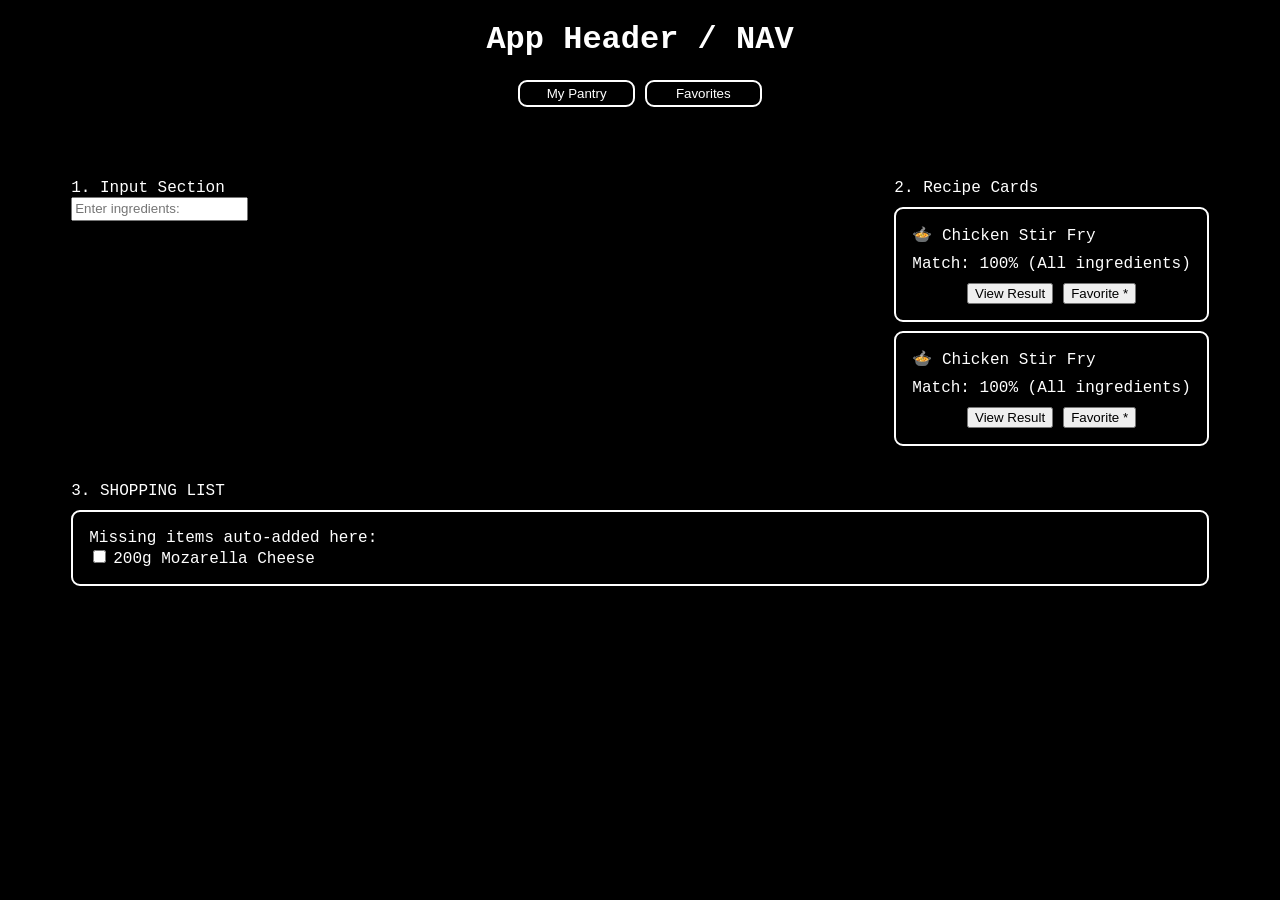
==== frontend/index.html @ f7dc4bb7 "Add frontend" ====
<!DOCTYPE html>
<html lang="en">
<head>
    <meta charset="UTF-8">
    <meta name="viewport" content="width=device-width, initial-scale=1.0">
    <link rel="stylesheet" href="indexstyle.css">
    <title>Pantry IQ</title>
</head>
<body>
    <h1>App Header / NAV</h1>
    <div class="headerButtons">
        <button>My Pantry</button>
        <button>Favorites</button>
    </div>
    <div class="mainContent">
        <div class="InputSection">
            <a>1. Input Section</a>
            <input type="text" placeholder="Enter ingredients:">
        </div>
        <div class="RecipeSection">
            <a>2. Recipe Cards</a>
            <div class="reciperesults">
                <div class="reciperesult">
                    <a>🍲 Chicken Stir Fry </a>
                    <a>Match: 100% (All ingredients)</a>
                    <div class="reciperesultbuttons">
                        <button>View Result</button>
                        <button>Favorite *</button>
                    </div>
                </div>
                <div class="reciperesult">
                    <a>🍲 Chicken Stir Fry </a>
                    <a>Match: 100% (All ingredients)</a>
                    <div class="reciperesultbuttons">
                        <button>View Result</button>
                        <button>Favorite *</button>
                    </div>
                </div>
            </div>
        </div>
        <div class="ShoppingSection">
            <a>3. SHOPPING LIST</a>
            <div class="ShoppingList">
                <a>Missing items auto-added here:</a>
                <div class="missingitem">
                    <input type="checkbox">
                    <a>200g Mozarella Cheese</a>
                </div>
            </div>
        </div>
    </div>
</body>
</html>
---- frontend/indexstyle.css ----
body {
    background: black;
}

a {
    color: white;
    font-family: 'Courier New', Courier, monospace;
}

h1 {
    color: white;
    text-align: center;
    align-items: center;
    justify-content: center;
    font-family: 'Courier New', Courier, monospace;
}

.mainContent {
    display: flex;
}

.headerButtons {
    text-align: center;
    font-family: 'Courier New', Courier, monospace;
}

.headerButtons button {
    color: white;
    transition-duration: 0.5s;
    background-color: black;
    border: 2px white solid;
    border-radius: 1vh;
    width: 13vh;
    height: 3vh;
}

.headerButtons button:hover {
    transform: scale(1.1);
    background-color: white;
    background: linear-gradient(90deg,rgba(0, 0, 0, 1) 0%, rgba(74, 74, 74, 1) 100%);
    color: white;
}

.InputSection {
    display:grid;
    align-content: center;
    justify-content: center;
    align-self: flex-start;
    padding-top: 8vh;
}

.reciperesult {
    display: grid;
}

.reciperesult a {
    text-align: left;
}

.InputSection input {
    order: 2;
    position: relative;
    height: 2vh;
}

.reciperesults {
    display: grid;
    gap: 1vh;
}

.reciperesult {
    gap: 10px;
    border: 2px white solid;
    border-radius: 1vh;
    padding: 16px;
}

.RecipeSection {
    order: 1;
    display:flex;
    flex-direction: column;
    padding-top: 8vh;
    gap: 10px;
    text-align: right;
}

.ShoppingSection {
    order: 3;
    display: flex;
    flex-direction: column;
    width: 100%;
    padding-top: 4vh;
    gap: 10px;
}

.ShoppingSection a {
    text-align: left;
}

.ShoppingList {
    gap: 10px;
    border: 2px white solid;
    border-radius: 1vh;
    padding: 16px;
}

.RecipeSection a {
    display: flex;
    text-align: left;
}

.mainContent {
    display: flex;
    justify-content: space-between;
    flex-wrap: wrap;
    padding: 0 5%;
}

.reciperesultbuttons {
    display:flex;
    gap: 10px;
    justify-content: center;
    align-items: center;
}
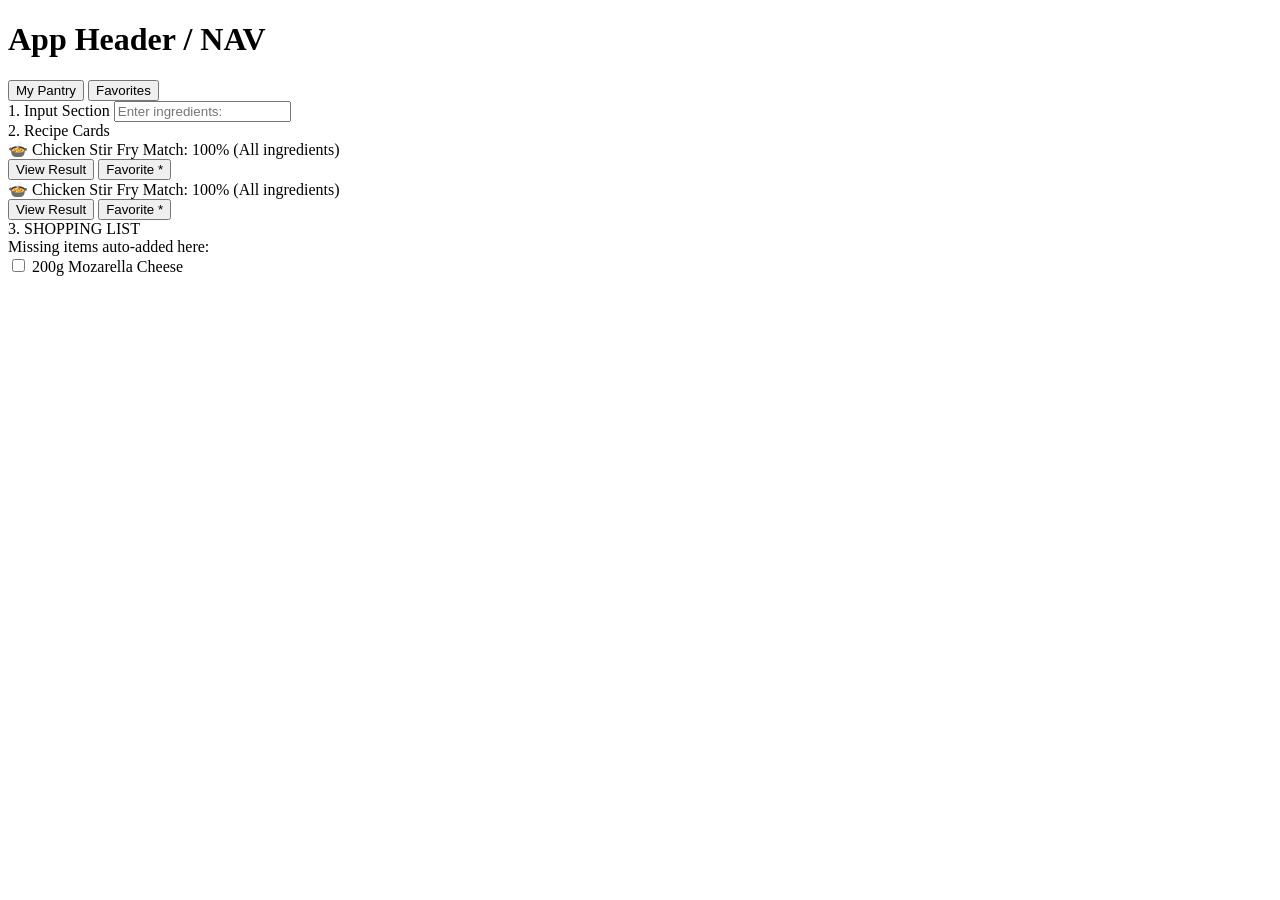
==== commit 4c58d48b: "Logo, Backend, Fixed index dir" ====
--- a/frontend/index.html
+++ b/frontend/index.html
@@ -3,7 +3,8 @@
 <head>
     <meta charset="UTF-8">
     <meta name="viewport" content="width=device-width, initial-scale=1.0">
-    <link rel="stylesheet" href="indexstyle.css">
+    <link rel="stylesheet" href="/indexstyle.css">
+    <script src="/indexcode.js"></script>
     <title>Pantry IQ</title>
 </head>
 <body>
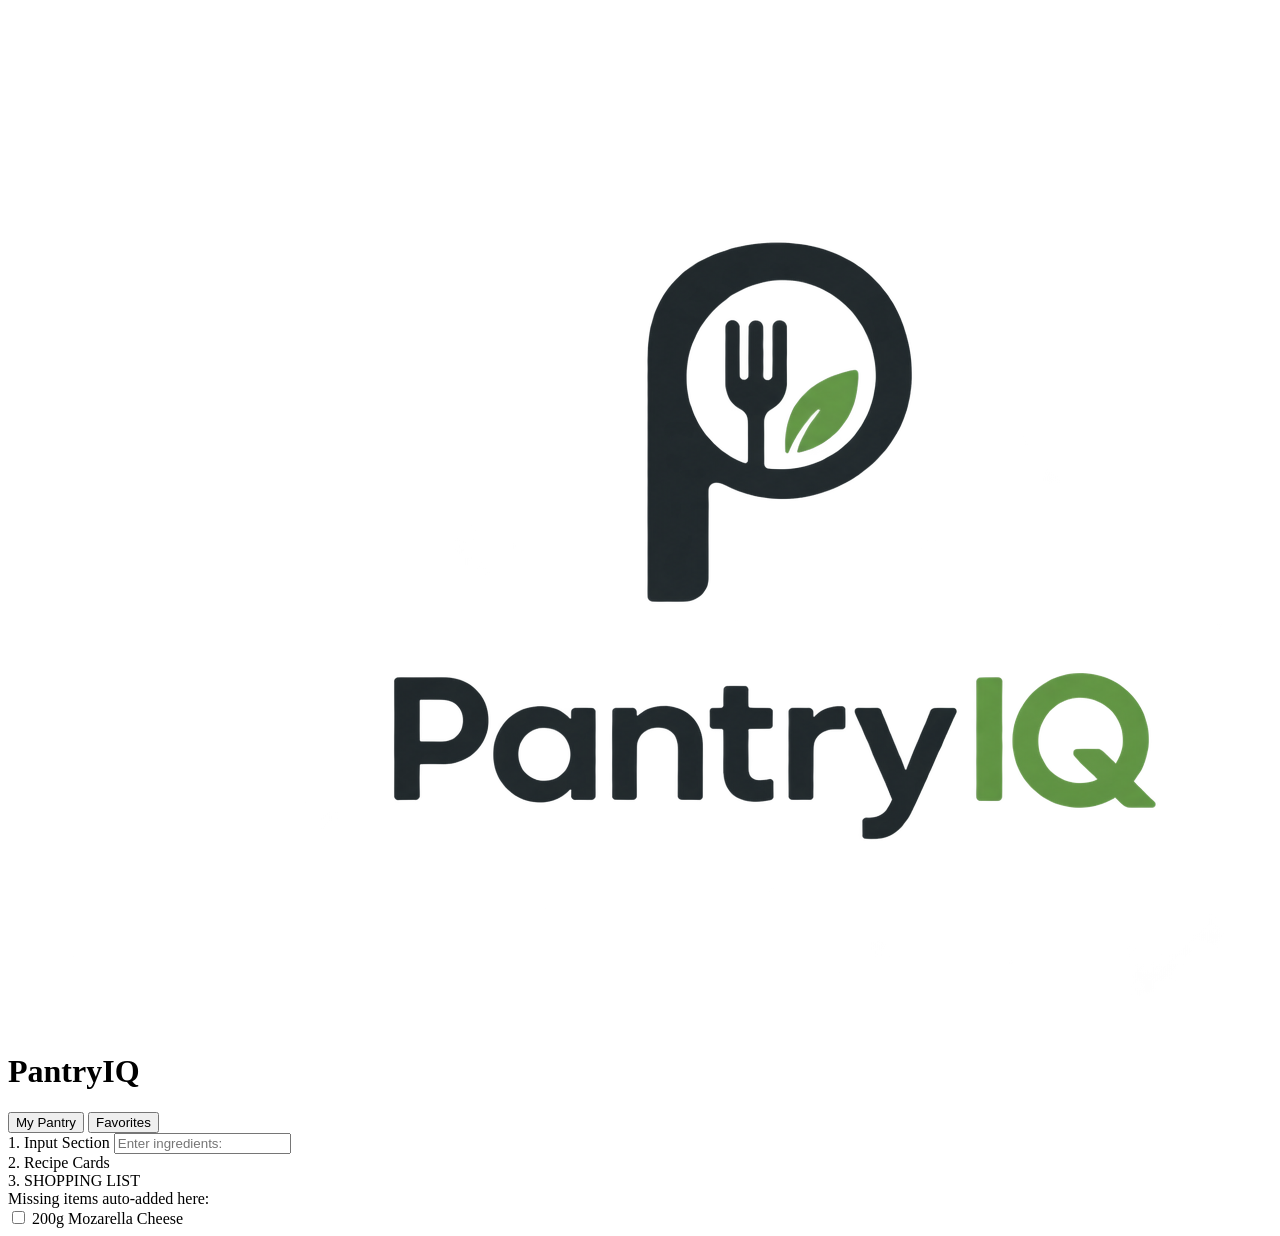
==== commit 41a54a91: "Reworked UI & Coded the FrontEnd & Bug Fixes" ====
--- a/frontend/index.html
+++ b/frontend/index.html
@@ -4,48 +4,50 @@
     <meta charset="UTF-8">
     <meta name="viewport" content="width=device-width, initial-scale=1.0">
     <link rel="stylesheet" href="/indexstyle.css">
-    <script src="/indexcode.js"></script>
-    <title>Pantry IQ</title>
+    <script src="/indexcode.js" defer></script>
+    <title>PantryIQ</title>
 </head>
 <body>
-    <h1>App Header / NAV</h1>
+    <h1><img src="/assets/logo/PantryIQ.png" id="logo">PantryIQ</h1>
     <div class="headerButtons">
         <button>My Pantry</button>
         <button>Favorites</button>
     </div>
     <div class="mainContent">
-        <div class="InputSection">
-            <a>1. Input Section</a>
-            <input type="text" placeholder="Enter ingredients:">
-        </div>
-        <div class="RecipeSection">
-            <a>2. Recipe Cards</a>
-            <div class="reciperesults">
-                <div class="reciperesult">
-                    <a>🍲 Chicken Stir Fry </a>
-                    <a>Match: 100% (All ingredients)</a>
-                    <div class="reciperesultbuttons">
-                        <button>View Result</button>
-                        <button>Favorite *</button>
+        <div class="otherMainContent">
+            <div class="InputSection">
+                <a>1. Input Section</a>
+                <input type="text" id="firstinputsection" placeholder="Enter ingredients:">
+            </div>
+            <div class="RecipeSection">
+                <a>2. Recipe Cards</a>
+                <div class="reciperesults">
+                    <!--<div class="reciperesult">
+                        <a>🍲 Chicken Stir Fry </a>
+                        <a>Match: 100% (All ingredients)</a>
+                        <div class="reciperesultbuttons">
+                            <button>View Result</button>
+                            <button>Favorite *</button>
+                        </div>
                     </div>
-                </div>
-                <div class="reciperesult">
-                    <a>🍲 Chicken Stir Fry </a>
-                    <a>Match: 100% (All ingredients)</a>
-                    <div class="reciperesultbuttons">
-                        <button>View Result</button>
-                        <button>Favorite *</button>
-                    </div>
+                    <div class="reciperesult">
+                        <a>🍲 Chicken Stir Fry </a>
+                        <a>Match: 100% (All ingredients)</a>
+                        <div class="reciperesultbuttons">
+                            <button>View Result</button>
+                            <button>Favorite *</button>
+                        </div>
+                    </div>-->
                 </div>
             </div>
-        </div>
-        <div class="ShoppingSection">
-            <a>3. SHOPPING LIST</a>
-            <div class="ShoppingList">
-                <a>Missing items auto-added here:</a>
-                <div class="missingitem">
-                    <input type="checkbox">
-                    <a>200g Mozarella Cheese</a>
+            <div class="ShoppingSection">
+                <a>3. SHOPPING LIST</a>
+                <div class="ShoppingList">
+                    <a>Missing items auto-added here:</a>
+                    <div class="missingitem">
+                        <input type="checkbox">
+                        <a>200g Mozarella Cheese</a>
+                    </div>
                 </div>
             </div>
         </div>
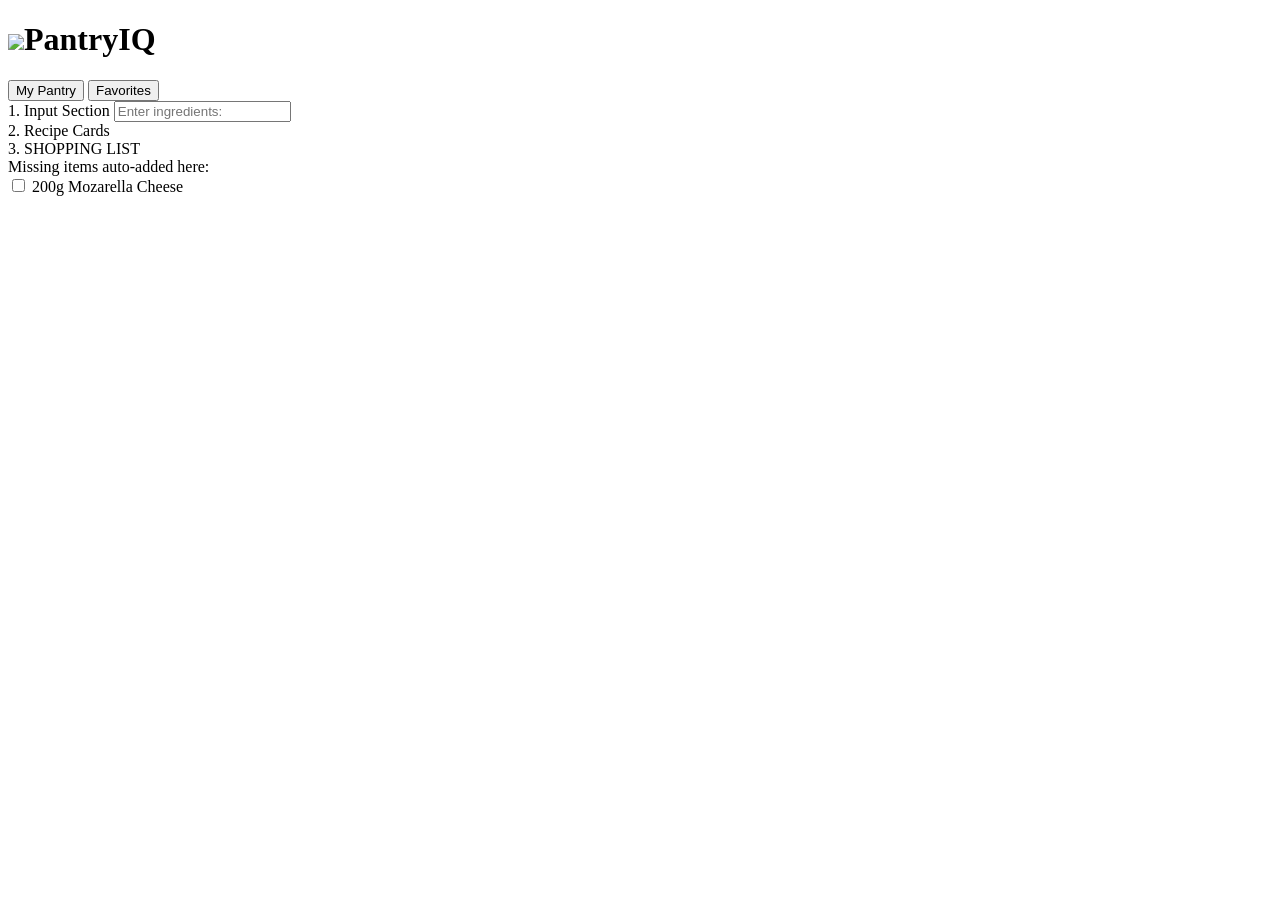
==== commit 1d6dddd1: "Logo 💯" ====
--- a/frontend/index.html
+++ b/frontend/index.html
@@ -8,7 +8,7 @@
     <title>PantryIQ</title>
 </head>
 <body>
-    <h1><img src="/assets/logo/PantryIQ.png" id="logo">PantryIQ</h1>
+    <h1><img src="/assets/logo/logo.png" id="logo">PantryIQ</h1>
     <div class="headerButtons">
         <button>My Pantry</button>
         <button>Favorites</button>
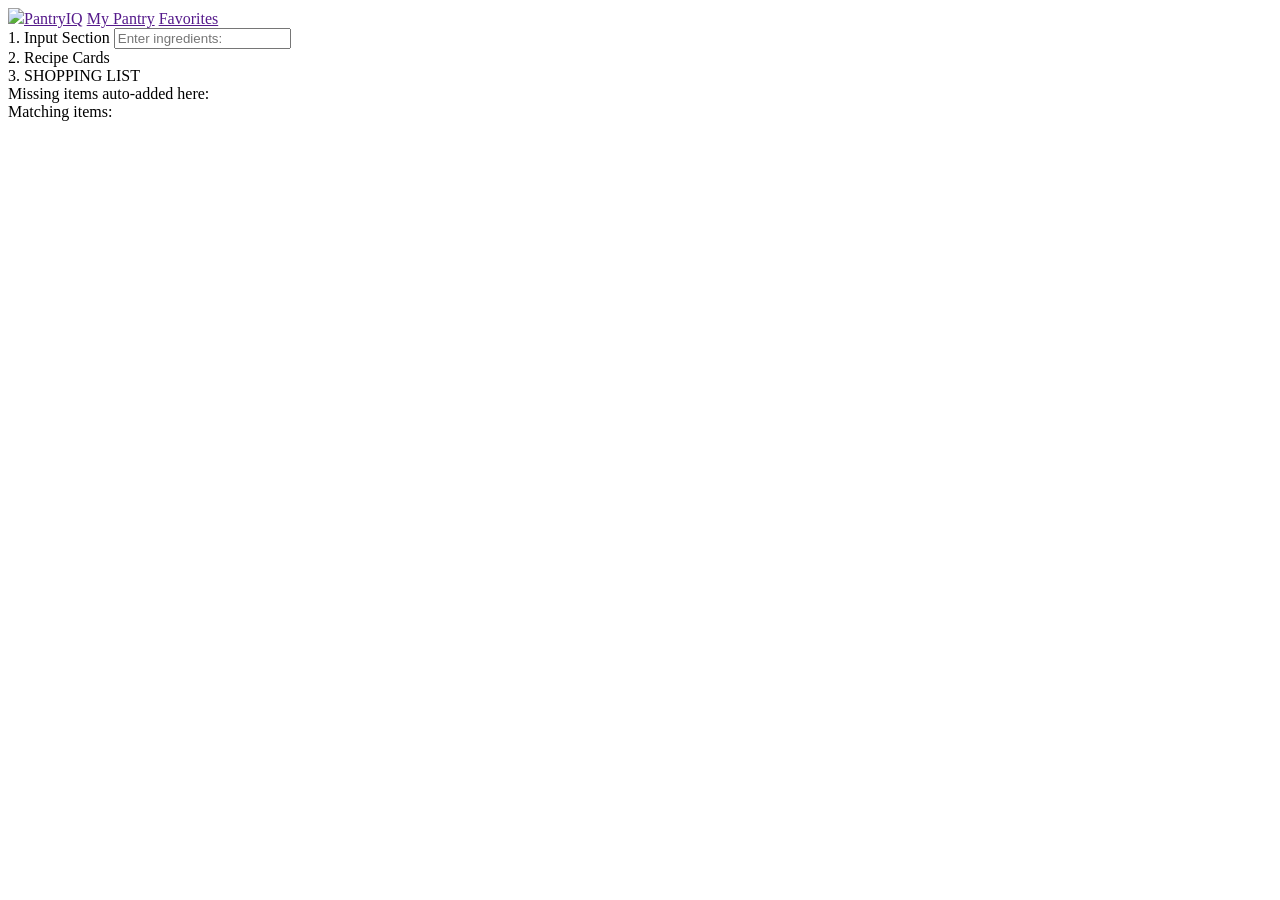
==== commit d037acb8: "Add navbar and shopping-list matching logic Replace header with a navbar, split shopping list into M" ====
--- a/frontend/index.html
+++ b/frontend/index.html
@@ -8,11 +8,11 @@
     <title>PantryIQ</title>
 </head>
 <body>
-    <h1><img src="/assets/logo/logo.png" id="logo">PantryIQ</h1>
-    <div class="headerButtons">
-        <button>My Pantry</button>
-        <button>Favorites</button>
-    </div>
+    <div class="navbar">
+        <a href=""><img src="/assets/logo/logo.png" id="logo">PantryIQ</a>
+        <a href="">My Pantry</a>
+        <a href="">Favorites</a>
+    </div >
     <div class="mainContent">
         <div class="otherMainContent">
             <div class="InputSection">
@@ -42,12 +42,19 @@
             </div>
             <div class="ShoppingSection">
                 <a>3. SHOPPING LIST</a>
-                <div class="ShoppingList">
+                <div class="MissingShoppingList">
                     <a>Missing items auto-added here:</a>
-                    <div class="missingitem">
+                    <!--<div class="shoppingitem">
                         <input type="checkbox">
                         <a>200g Mozarella Cheese</a>
-                    </div>
+                    </div>-->
+                </div>
+                <div class="MatchingShoppingList">
+                    <a>Matching items:</a>
+                    <!--<div class="shoppingitem">
+                        <input type="checkbox">
+                        <a>200g Mozarella Cheese</a>
+                    </div>-->
                 </div>
             </div>
         </div>
